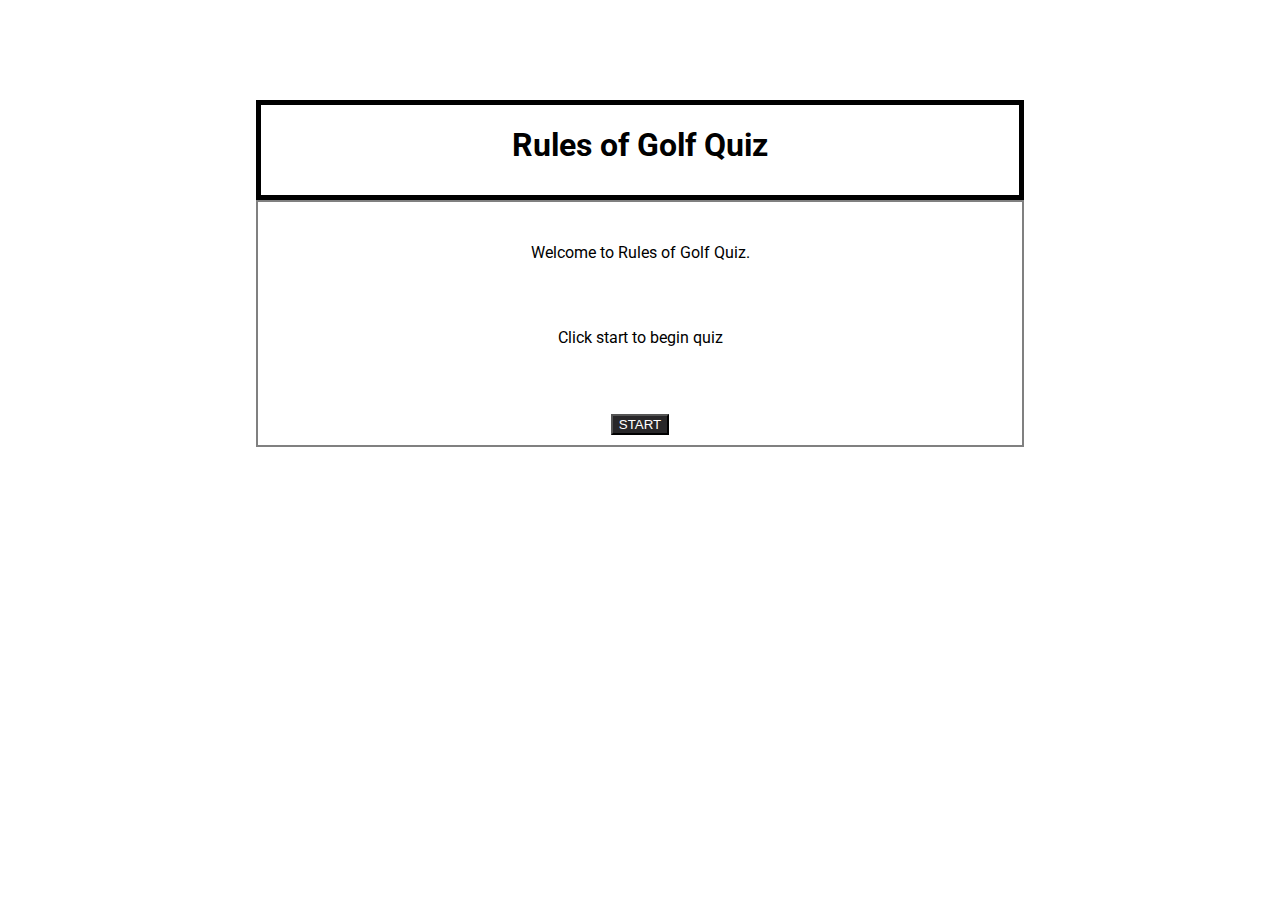
==== index.html @ ff875dfd "Added muliple page wireframes and css" ====
<!DOCTYPE html>
<html lang="en">
  <head>
    <meta charset="utf-8">
    <meta name="description" content="Rules of Golf Quiz">
    <title>Rules of Golf Quiz App</title>
    <link href="index.css" rel="stylesheet" type="text/css" />
    <link href="https://fonts.googleapis.com/css?family=Roboto&display=swap" rel="stylesheet">
  </head>
  <body>
    <header>
      <div class="heading">
        <h1>Rules of Golf Quiz</h1>
      </div>
    </header>
    <main role="main">
      <p>Welcome to Rules of Golf Quiz.</p>
      <p>Click start to begin quiz</p>
      <form class="quiz-form" action="/question-wireframe.html">
        <fieldset>
            <button submit="button">START</button>
        </fieldset>
      </form>
    </main>
  </body>
</html>
---- index.css ----
* {
    box-sizing: border-box;
}

body {
    margin-left: auto;
    margin-right: auto;
    font-family: 'Roboto', sans-serif;
    width: 60%;
}

.heading {
    margin-top: 100px;
    height: 100px;
    border: solid 5px black;
}

h1 {
    font-size: 32px;
    text-align: center;
}

main {
    text-align: center;
    border: solid grey 2px;
}

main p {
    padding: 25px;
}

button {
    color: white;
    background-color: rgb(40, 39, 41);
    margin-top: 20px;
}

fieldset {
    border: none;
}

.result {
    background-color: green;
    width: 150px;
    margin: 20px auto 0 auto;
}

label {
    display: inline-block;
}
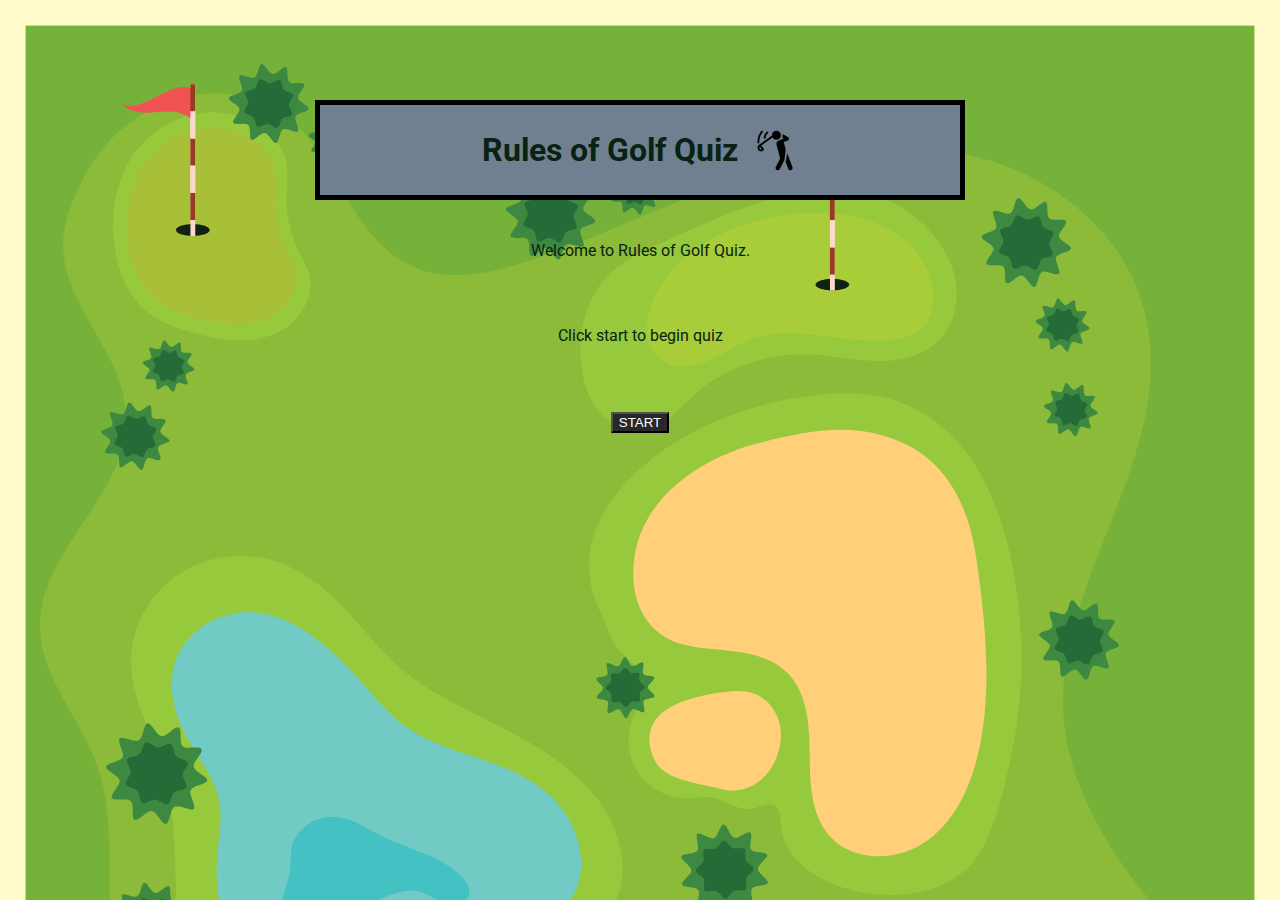
==== commit 3e5cd43e: "js functionality added, removed wireframes" ====
--- a/index.html
+++ b/index.html
@@ -8,19 +8,26 @@
     <link href="https://fonts.googleapis.com/css?family=Roboto&display=swap" rel="stylesheet">
   </head>
   <body>
-    <header>
-      <div class="heading">
-        <h1>Rules of Golf Quiz</h1>
-      </div>
-    </header>
     <main role="main">
-      <p>Welcome to Rules of Golf Quiz.</p>
-      <p>Click start to begin quiz</p>
-      <form class="quiz-form" action="/question-wireframe.html">
-        <fieldset>
-            <button submit="button">START</button>
-        </fieldset>
-      </form>
+      <header>
+          <div class="heading">
+            <h1>Rules of Golf Quiz</h1>
+            <img class="head-logo" src="images/swing.svg">
+          </div>
+      </header>
+      <section>
+        <p>Welcome to Rules of Golf Quiz.</p>
+        <p>Click start to begin quiz</p>
+        <form class="quiz-form" action="#">
+          <fieldset>
+              <input class="start" type="button" value="START"/>
+              <input class="go not-visible" type="button" value="Next Q >>>"/>
+          </fieldset>
+        </form>
+      </section>
     </main>
+    <script src="https://ajax.googleapis.com/ajax/libs/jquery/3.3.1/jquery.min.js"></script>
+    <script src="store.js"></script>
+    <script src="index.js"></script>
   </body>
 </html>--- a/index.css
+++ b/index.css
@@ -6,13 +6,22 @@
     margin-left: auto;
     margin-right: auto;
     font-family: 'Roboto', sans-serif;
+    color: #082213;
     width: 60%;
+    background-image: url("images/Golf\ Course1.svg");
+    background-repeat: no-repeat;
+    background-size: cover;
 }
 
 .heading {
     margin-top: 100px;
     height: 100px;
     border: solid 5px black;
+    display: flex;
+    flex-direction: row;
+    justify-content: center;
+    align-items: center;
+    background-color: slategrey;
 }
 
 h1 {
@@ -22,17 +31,25 @@
 
 main {
     text-align: center;
-    border: solid grey 2px;
+    max-width: 650px;
+    margin-left: auto;
+    margin-right: auto;
 }
 
 main p {
     padding: 25px;
 }
 
-button {
+.start {
     color: white;
     background-color: rgb(40, 39, 41);
     margin-top: 20px;
+}
+
+.go, .submit {
+    float: right;
+    background-color: springgreen;
+    margin: 15px;
 }
 
 fieldset {
@@ -45,6 +62,45 @@
     margin: 20px auto 0 auto;
 }
 
-label {
-    display: inline-block;
+.head-logo {
+    height: 45px;
+    padding-left: 15px;
+}
+
+.select-answer {
+    display: none;
+}
+
+.option {
+    padding: 2px 25px;
+    background-color: rgb(87, 87, 104);
+    border-radius: 5px;
+    margin-top: 10px;
+}
+
+.selected {
+    background-color: rgb(122, 128, 128);
+}
+
+.not-visible {
+    display: none;
+}
+
+form {
+    margin-left: auto;
+    margin-right: auto;
+}
+
+.correct-answer {
+    background-color: green;
+}
+
+.incorrect-answer {
+    background-color: red;
+}
+
+.scoreboard {
+    background-color: black;
+    color: white;
+    padding: 10px;
 }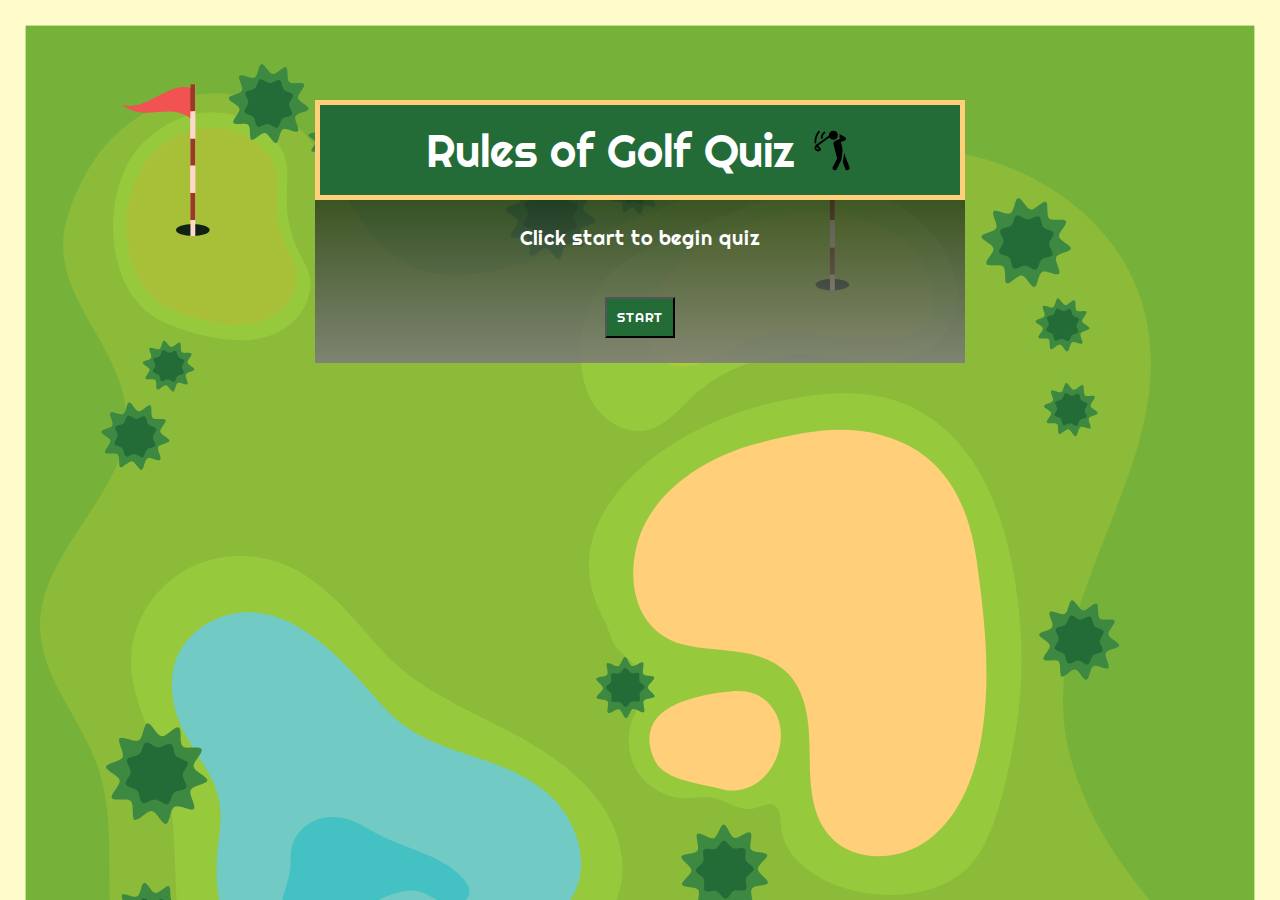
==== commit 65cf3130: "javascript and html updates" ====
--- a/index.html
+++ b/index.html
@@ -5,23 +5,21 @@
     <meta name="description" content="Rules of Golf Quiz">
     <title>Rules of Golf Quiz App</title>
     <link href="index.css" rel="stylesheet" type="text/css" />
-    <link href="https://fonts.googleapis.com/css?family=Roboto&display=swap" rel="stylesheet">
+    <link href="https://fonts.googleapis.com/css?family=Righteous&display=swap" rel="stylesheet">
   </head>
   <body>
+    <header>
+        <div class="heading">
+          <h1>Rules of Golf Quiz</h1>
+          <img class="head-logo" src="images/swing.svg">
+        </div>
+    </header>
     <main role="main">
-      <header>
-          <div class="heading">
-            <h1>Rules of Golf Quiz</h1>
-            <img class="head-logo" src="images/swing.svg">
-          </div>
-      </header>
       <section>
-        <p>Welcome to Rules of Golf Quiz.</p>
         <p>Click start to begin quiz</p>
         <form class="quiz-form" action="#">
           <fieldset>
               <input class="start" type="button" value="START"/>
-              <input class="go not-visible" type="button" value="Next Q >>>"/>
           </fieldset>
         </form>
       </section>
@@ -30,4 +28,5 @@
     <script src="store.js"></script>
     <script src="index.js"></script>
   </body>
-</html>+</html>
+
--- a/index.css
+++ b/index.css
@@ -3,53 +3,61 @@
 }
 
 body {
-    margin-left: auto;
-    margin-right: auto;
-    font-family: 'Roboto', sans-serif;
+    font-family: 'Righteous', cursive;
     color: #082213;
-    width: 60%;
+    max-width: 650px;
     background-image: url("images/Golf\ Course1.svg");
     background-repeat: no-repeat;
     background-size: cover;
+    margin-right: auto;
+    margin-left: auto;
 }
 
+
+
 .heading {
+    color: #FFFFFF;
     margin-top: 100px;
     height: 100px;
-    border: solid 5px black;
+    border: solid 5px #ffcf79;
     display: flex;
     flex-direction: row;
     justify-content: center;
     align-items: center;
-    background-color: slategrey;
+    background-color: #246c37;
 }
 
 h1 {
-    font-size: 32px;
+    font-size: 45px;
     text-align: center;
+    font-weight: lighter;
 }
 
 main {
     text-align: center;
-    max-width: 650px;
-    margin-left: auto;
-    margin-right: auto;
+    background:  linear-gradient(
+        rgba(29, 46, 27, 0.726), 
+        rgba(124, 122, 122, 0.849)
+      );
 }
 
 main p {
+    font-size: 20px;
     padding: 25px;
+    color: white;
+    margin: 0px;
 }
 
-.start {
+.start, .go, .submit {
     color: white;
-    background-color: rgb(40, 39, 41);
-    margin-top: 20px;
+    background-color: #246c37;
+    margin: 15px;
+    padding: 10px;
+    font-family: 'Righteous', cursive;
 }
 
 .go, .submit {
-    float: right;
-    background-color: springgreen;
-    margin: 15px;
+float: right;
 }
 
 fieldset {
@@ -67,19 +75,24 @@
     padding-left: 15px;
 }
 
-.select-answer {
-    display: none;
+.options {
+    display: flex;
+    flex-direction: column;
+    align-items: center;
 }
 
 .option {
     padding: 2px 25px;
-    background-color: rgb(87, 87, 104);
-    border-radius: 5px;
     margin-top: 10px;
+    text-align: left;
+    width: 350px;
+    display: block;
+    color: white;
+    background-color: #3a3b3b;
 }
 
 .selected {
-    background-color: rgb(122, 128, 128);
+    background-color: #44c1c3;
 }
 
 .not-visible {
@@ -89,18 +102,30 @@
 form {
     margin-left: auto;
     margin-right: auto;
+    margin-top: 0px;
 }
 
 .correct-answer {
-    background-color: green;
+    background-color: #246c37;
 }
 
 .incorrect-answer {
-    background-color: red;
+    background-color: #f05352;
 }
 
 .scoreboard {
-    background-color: black;
+    background-color: #3e8941;
     color: white;
     padding: 10px;
+    border: solid 5px #ffcf79;
+    border-top: hidden;
+}
+
+.feedback {
+    margin-top: 25px;
+    color: white;
+}
+
+.question {
+    text-align: left;
 }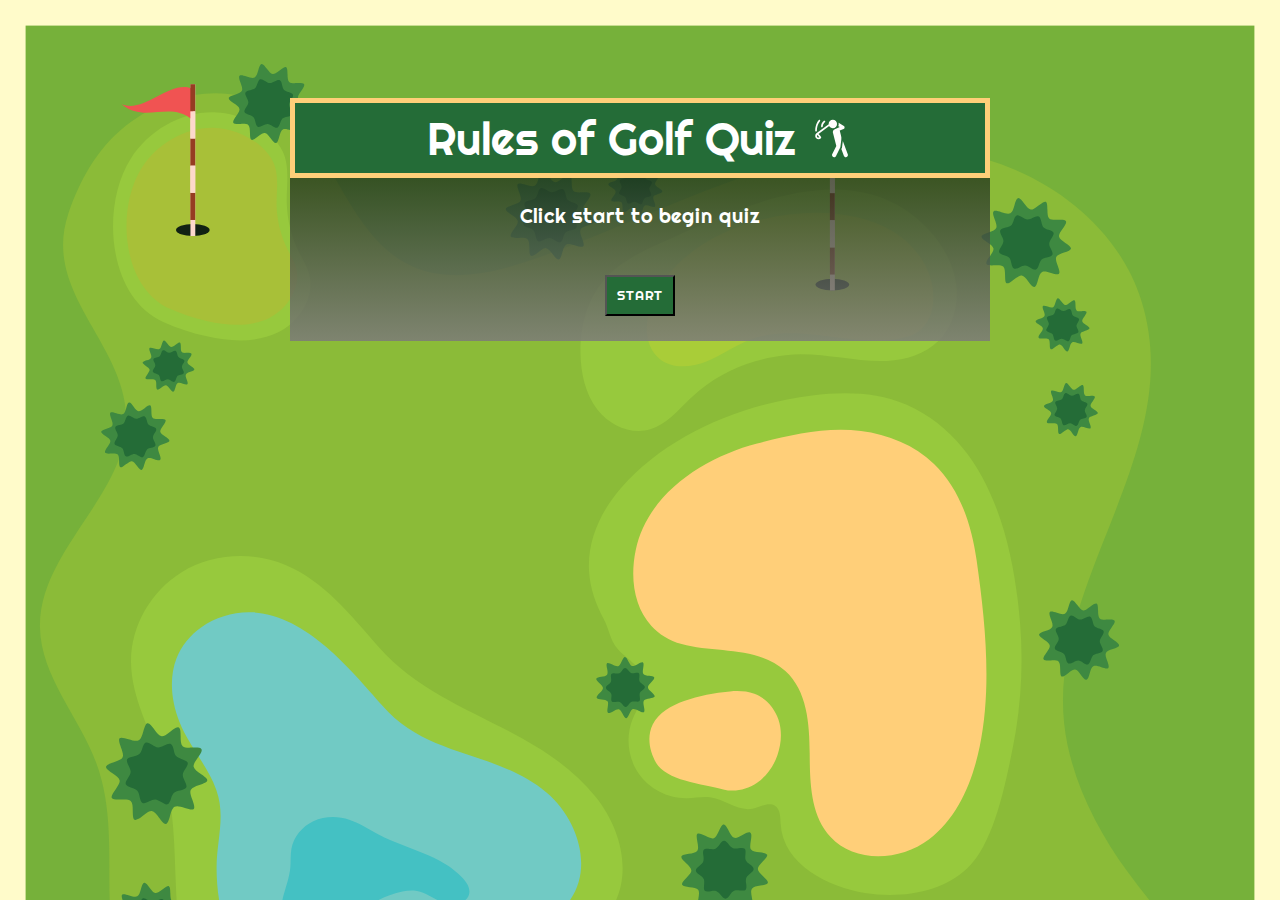
==== commit 607b6880: "html-javascript-css-updates" ====
--- a/index.html
+++ b/index.html
@@ -3,6 +3,7 @@
   <head>
     <meta charset="utf-8">
     <meta name="description" content="Rules of Golf Quiz">
+    <meta name="viewport" content="width=device-width, initial-scale=1">
     <title>Rules of Golf Quiz App</title>
     <link href="index.css" rel="stylesheet" type="text/css" />
     <link href="https://fonts.googleapis.com/css?family=Righteous&display=swap" rel="stylesheet">
@@ -11,7 +12,7 @@
     <header>
         <div class="heading">
           <h1>Rules of Golf Quiz</h1>
-          <img class="head-logo" src="images/swing.svg">
+          <img class="head-logo" src="images/swing.svg" alt="golfer logo">
         </div>
     </header>
     <main role="main">
--- a/index.css
+++ b/index.css
@@ -4,21 +4,22 @@
 
 body {
     font-family: 'Righteous', cursive;
-    color: #082213;
-    max-width: 650px;
     background-image: url("images/Golf\ Course1.svg");
+    background-color: #fffbca;
     background-repeat: no-repeat;
     background-size: cover;
     margin-right: auto;
     margin-left: auto;
+    padding: 25px;
+    max-width: 750px;
 }
 
 
 
 .heading {
     color: #FFFFFF;
-    margin-top: 100px;
-    height: 100px;
+    margin-top: 65px;
+    height: 80px;
     border: solid 5px #ffcf79;
     display: flex;
     flex-direction: row;
@@ -71,7 +72,7 @@
 }
 
 .head-logo {
-    height: 45px;
+    height: 55px;
     padding-left: 15px;
 }
 
@@ -85,7 +86,7 @@
     padding: 2px 25px;
     margin-top: 10px;
     text-align: left;
-    width: 350px;
+    width: 80%;
     display: block;
     color: white;
     background-color: #3a3b3b;
@@ -128,4 +129,31 @@
 
 .question {
     text-align: left;
-}+}
+
+@media screen and (max-width: 500px) {
+    h1 {
+        font-size: 25px;
+    }
+
+    .heading {
+       height: 50px;
+       margin-top: 0px;
+    }
+
+    main {
+        width: 100%;
+    }
+
+    main p {
+        font-size: 16px;
+        font-weight: 100;
+    }
+
+    .head-logo {
+        height: 35px;
+        padding-left: 10px;
+    }
+
+}
+
